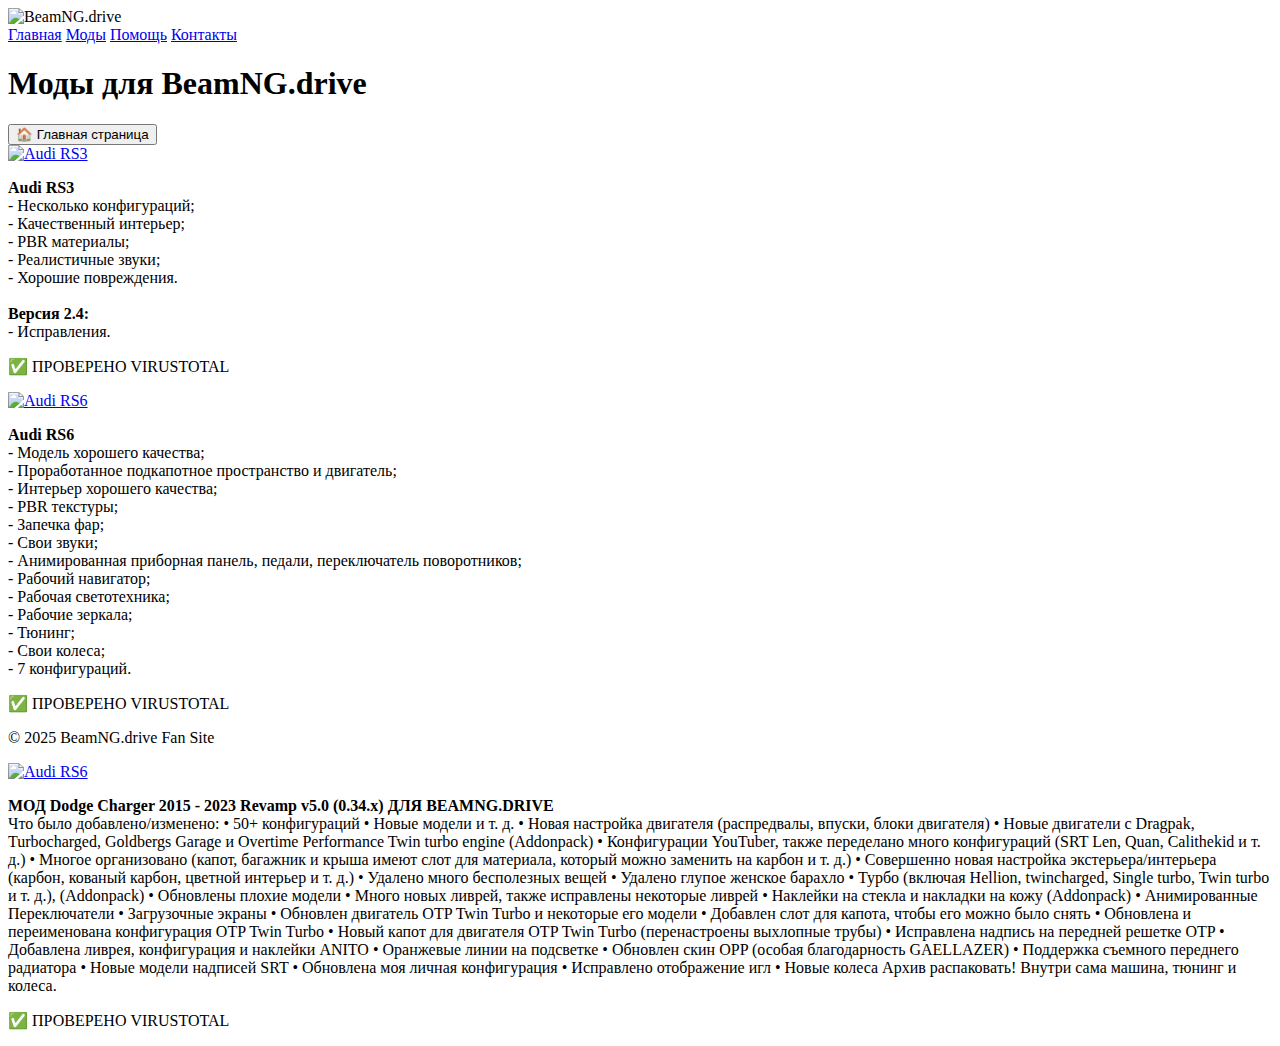
==== mods.html @ 4ffac9aa "Update mods.html" ====
<!DOCTYPE html>
<html lang="ru">
<head>
    <meta charset="UTF-8">
    <meta name="viewport" content="width=device-width, initial-scale=1.0">
    <title>Моды для BeamNG.drive</title>
    <link rel="icon" href="https://upload.wikimedia.org/wikipedia/commons/4/47/BeamNG_logo.png" type="image/png">
    <link rel="stylesheet" href="styles.css">
</head>
<body>
    <header>
        <img src="https://upload.wikimedia.org/wikipedia/commons/4/47/BeamNG_logo.png" alt="BeamNG.drive" class="logo">
        <nav>
            <a href="index.html">Главная</a>
            <a href="mods.html">Моды</a>
            <a href="help.html">Помощь</a>
            <a href="contacts.html">Контакты</a>
        </nav>
    </header>

    <main>
        <h1>Моды для BeamNG.drive</h1>

        <button class="btn-home" onclick="location.href='index.html'">🏠 Главная страница</button>

        <div class="mod-container">
            <div class="mod">
                <a href="https://modsfire.com/D6G5d3CK4CPFRjK" target="_blank">
                    <img src="https://stmods.org/beamng_drive/mods/audi_rs3_2022_by_sheik_for_beamng/audi_rs3_2022_by_sheik_for_beamng_img3.jpg?" alt="Audi RS3">
                </a>
                <p>
                    <strong>Audi RS3</strong><br>
                    - Несколько конфигураций;<br>
                    - Качественный интерьер;<br>
                    - PBR материалы;<br>
                    - Реалистичные звуки;<br>
                    - Хорошие повреждения.<br><br>
                    <strong>Версия 2.4:</strong><br>
                    - Исправления.
                </p>
                <p class="verified">✅ ПРОВЕРЕНО VIRUSTOTAL</p>
            </div>

            <div class="mod">
                <a href="https://stmods.org/beamng_drive/mods/audi_rs6_c8_by_mealtyx_mods_for_beamng/" target="_blank">
                    <img src="https://stmods.org/beamng_drive/mods/audi_rs6_c8_by_mealtyx_mods_for_beamng/audi_rs6_c8_by_mealtyx_mods_for_beamng_img4.jpg?6739dc0dd1601" alt="Audi RS6">
                </a>
                <p>
                    <strong>Audi RS6</strong><br>
                    - Модель хорошего качества;<br>
                    - Проработанное подкапотное пространство и двигатель;<br>
                    - Интерьер хорошего качества;<br>
                    - PBR текстуры;<br>
                    - Запечка фар;<br>
                    - Свои звуки;<br>
                    - Анимированная приборная панель, педали, переключатель поворотников;<br>
                    - Рабочий навигатор;<br>
                    - Рабочая светотехника;<br>
                    - Рабочие зеркала;<br>
                    - Тюнинг;<br>
                    - Свои колеса;<br>
                    - 7 конфигураций.
                </p>
                <p class="verified">✅ ПРОВЕРЕНО VIRUSTOTAL</p>
            </div>
        </div>
    </main>

    <footer>
        <p>© 2025 BeamNG.drive Fan Site</p>
    </footer>

                <div class="mod">
                <a href="https://modsfire.com/Z2L9H3bA609z3GO" target="_blank">
                    <img src="https://modsgaming.ru/_ld/1434/55291242.jpg" alt="Audi RS6">
                </a>
                <p>
                    <strong>МОД Dodge Charger 2015 - 2023 Revamp v5.0 (0.34.x) ДЛЯ BEAMNG.DRIVE</strong><br>
             
Что было добавлено/изменено:
• 50+ конфигураций
• Новые модели и т. д.
• Новая настройка двигателя (распредвалы, впуски, блоки двигателя)
• Новые двигатели с Dragpak, Turbocharged, Goldbergs Garage и Overtime Performance Twin turbo engine (Addonpack)
• Конфигурации YouTuber, также переделано много конфигураций (SRT Len, Quan, Calithekid и т. д.)
• Многое организовано (капот, багажник и крыша имеют слот для материала, который можно заменить на карбон и т. д.)
• Совершенно новая настройка экстерьера/интерьера (карбон, кованый карбон, цветной интерьер и т. д.)
• Удалено много бесполезных вещей
• Удалено глупое женское барахло
• Турбо (включая Hellion, twincharged, Single turbo, Twin turbo и т. д.), (Addonpack)
• Обновлены плохие модели
• Много новых ливрей, также исправлены некоторые ливрей
• Наклейки на стекла и накладки на кожу (Addonpack)
• Анимированные Переключатели
• Загрузочные экраны
• Обновлен двигатель OTP Twin Turbo и некоторые его модели
• Добавлен слот для капота, чтобы его можно было снять
• Обновлена ​​и переименована конфигурация OTP Twin Turbo
• Новый капот для двигателя OTP Twin Turbo (перенастроены выхлопные трубы)
• Исправлена ​​надпись на передней решетке OTP
• Добавлена ​​ливрея, конфигурация и наклейки ANITO
• Оранжевые линии на подсветке
• Обновлен скин OPP (особая благодарность GAELLAZER)
• Поддержка съемного переднего радиатора
• Новые модели надписей SRT
• Обновлена ​​моя личная конфигурация
• Исправлено отображение игл
• Новые колеса

Архив распаковать! Внутри сама машина, тюнинг и колеса.
                </p>
                <p class="verified">✅ ПРОВЕРЕНО VIRUSTOTAL</p>
            </div>
</body>
</html>
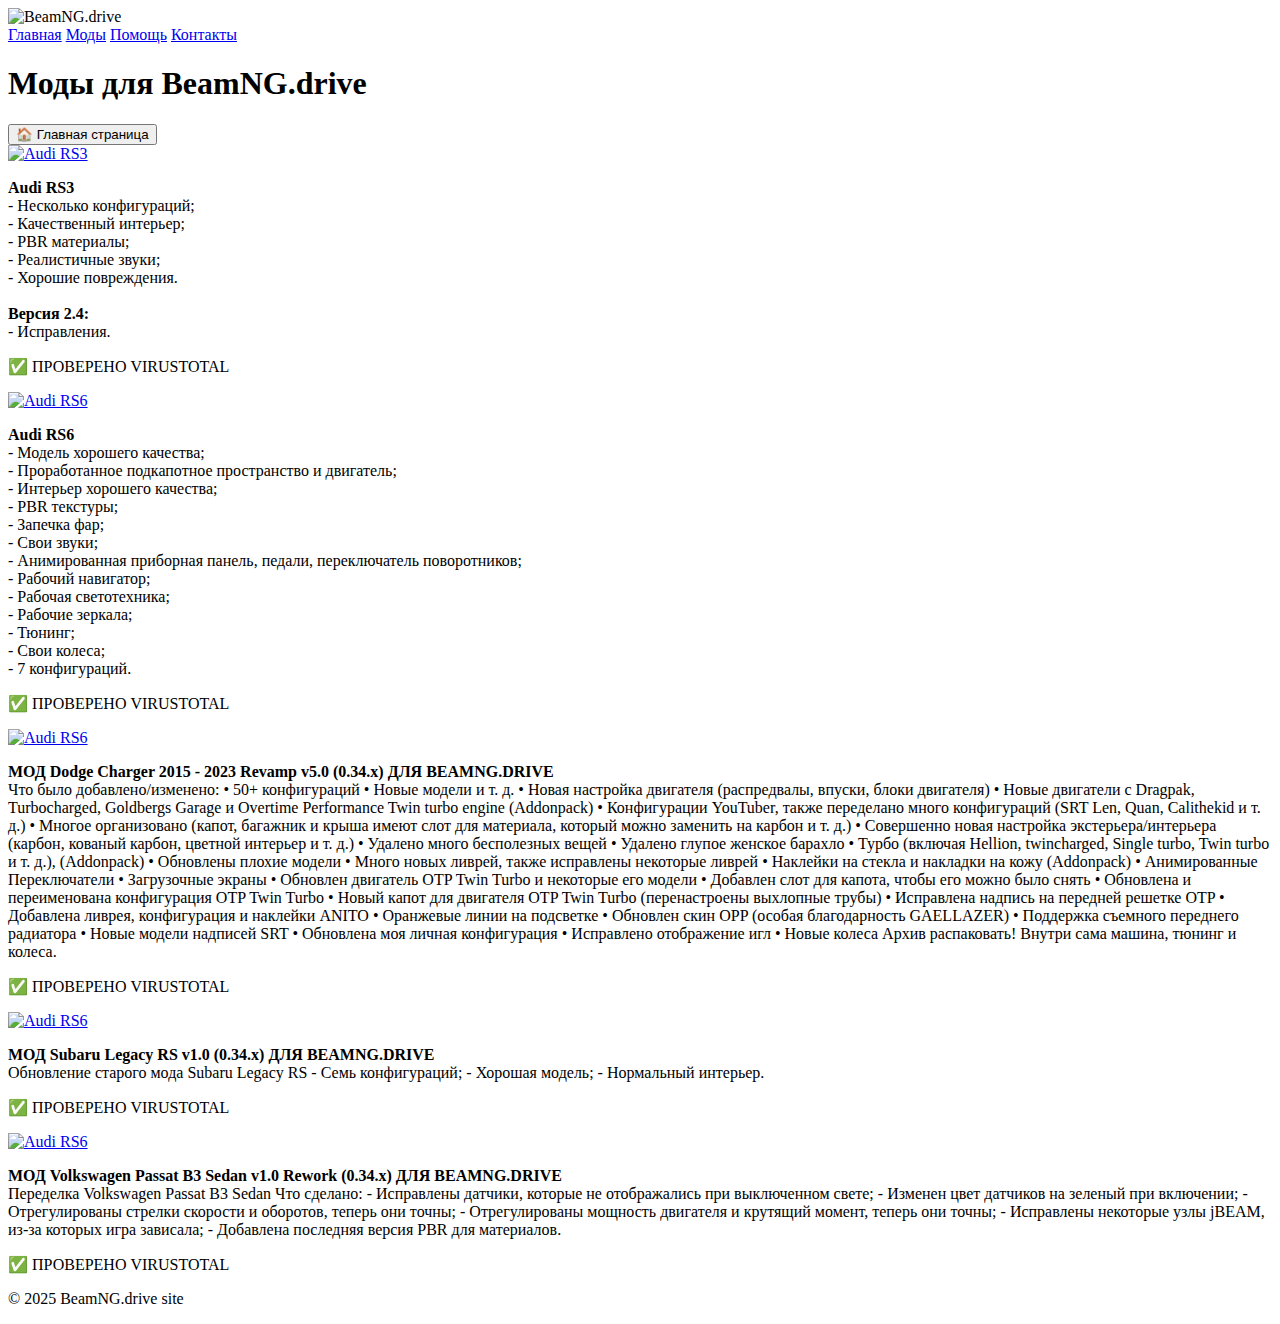
==== commit 1ae9446c: "Update mods.html" ====
--- a/mods.html
+++ b/mods.html
@@ -66,9 +66,7 @@
         </div>
     </main>
 
-    <footer>
-        <p>© 2025 BeamNG.drive Fan Site</p>
-    </footer>
+
 
                 <div class="mod">
                 <a href="https://modsfire.com/Z2L9H3bA609z3GO" target="_blank">
@@ -111,5 +109,52 @@
                 </p>
                 <p class="verified">✅ ПРОВЕРЕНО VIRUSTOTAL</p>
             </div>
+
+
+                    <div class="mod">
+                <a href="https://modsfire.com/669GZ5057z1lGZ9" target="_blank">
+                    <img src="https://modsgaming.ru/_ld/1434/21536652.jpg" alt="Audi RS6">
+                </a>
+                <p>
+                    <strong>МОД Subaru Legacy RS v1.0 (0.34.x) ДЛЯ BEAMNG.DRIVE</strong><br>
+             
+
+Обновление старого мода Subaru Legacy RS 
+- Семь конфигураций;
+- Хорошая модель;
+- Нормальный интерьер.
+                    
+                </p>
+                <p class="verified">✅ ПРОВЕРЕНО VIRUSTOTAL</p>
+            </div>
+
+
+                        <div class="mod">
+                <a href="https://modsfire.com/NH1K990Y4tnYu9I" target="_blank">
+                    <img src="https://modsgaming.ru/_ld/1434/24999014.webp" alt="Audi RS6">
+                </a>
+                <p>
+                    <strong>МОД Volkswagen Passat B3 Sedan v1.0 Rework (0.34.x) ДЛЯ BEAMNG.DRIVE</strong><br>
+             
+
+
+Переделка Volkswagen Passat B3 Sedan
+Что сделано:
+- Исправлены датчики, которые не отображались при выключенном свете;
+- Изменен цвет датчиков на зеленый при включении;
+- Отрегулированы стрелки скорости и оборотов, теперь они точны;
+- Отрегулированы мощность двигателя и крутящий момент, теперь они точны;
+- Исправлены некоторые узлы jBEAM, из-за которых игра зависала;
+- Добавлена ​​последняя версия PBR для материалов.
+                    
+                </p>
+                <p class="verified">✅ ПРОВЕРЕНО VIRUSTOTAL</p>
+            </div>
+
+        <footer>
+        <p>© 2025 BeamNG.drive site</p>
+    </footer>
+
+    
 </body>
 </html>
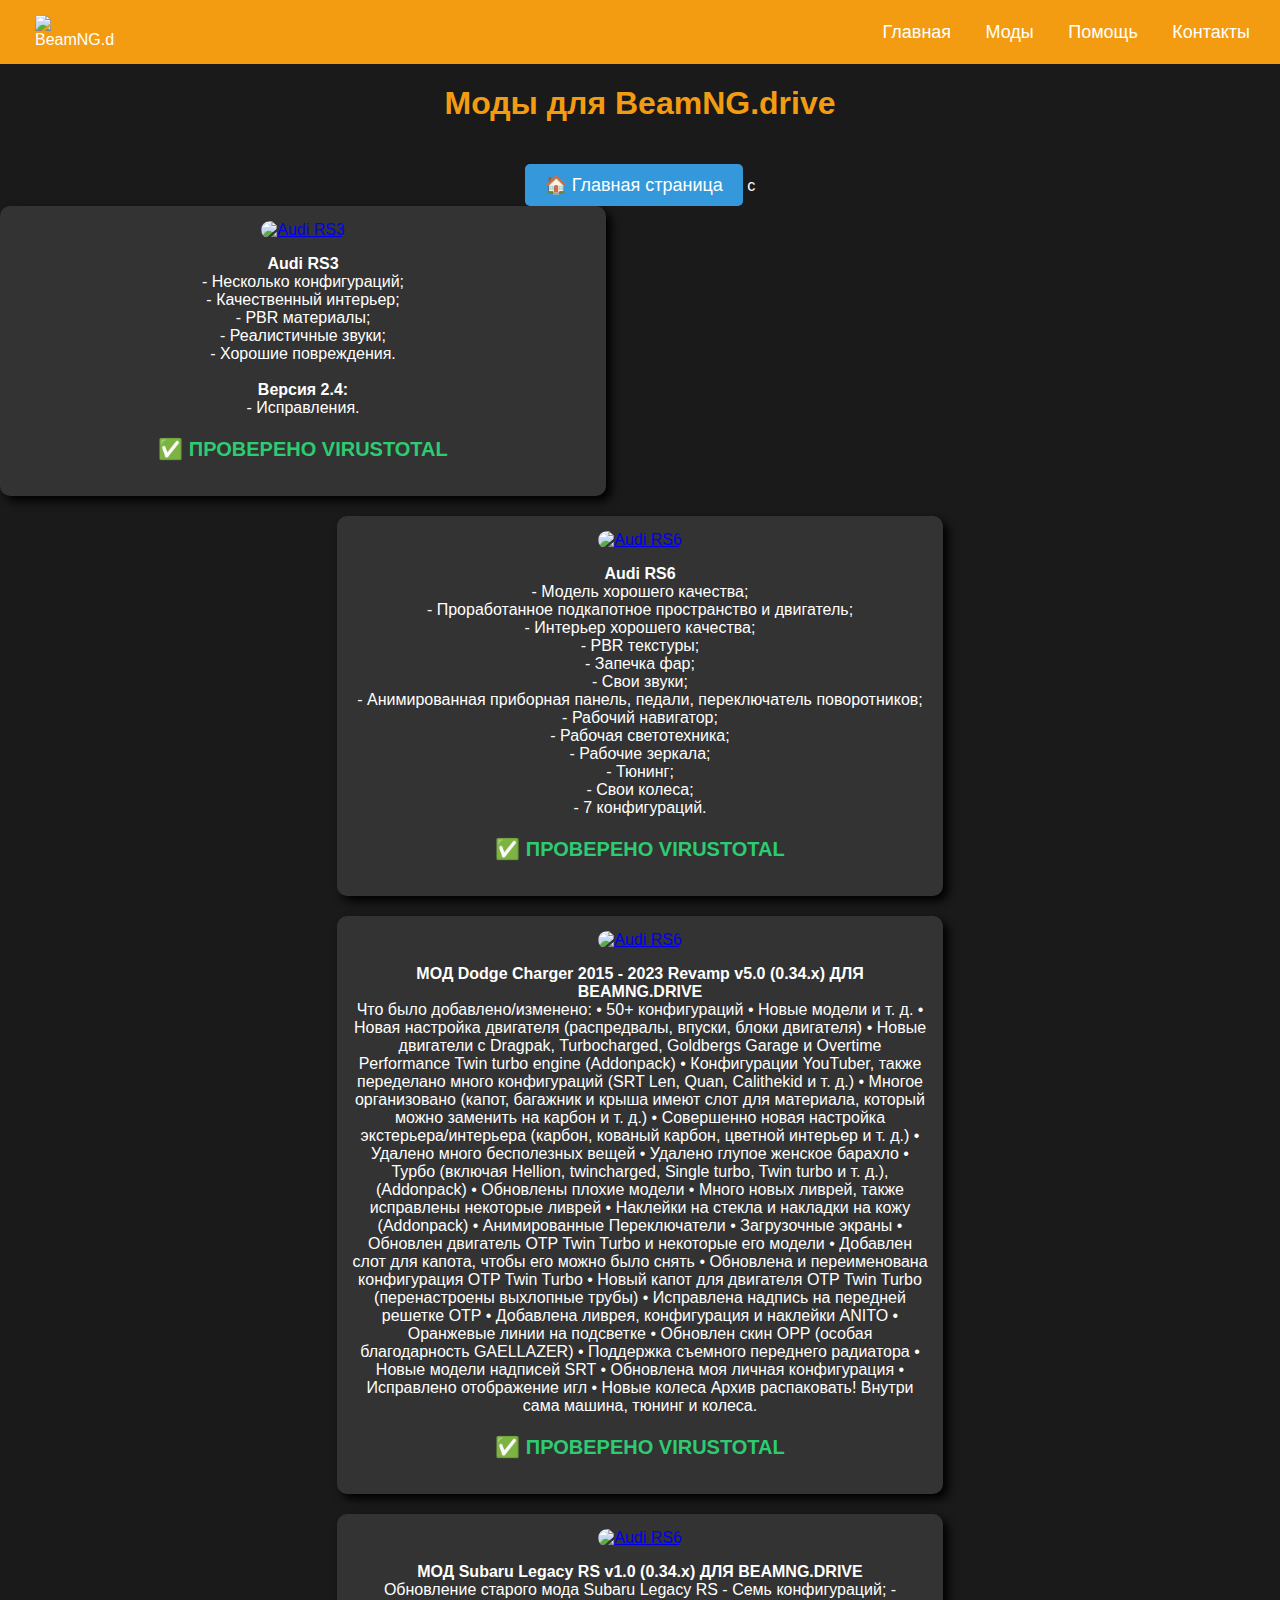
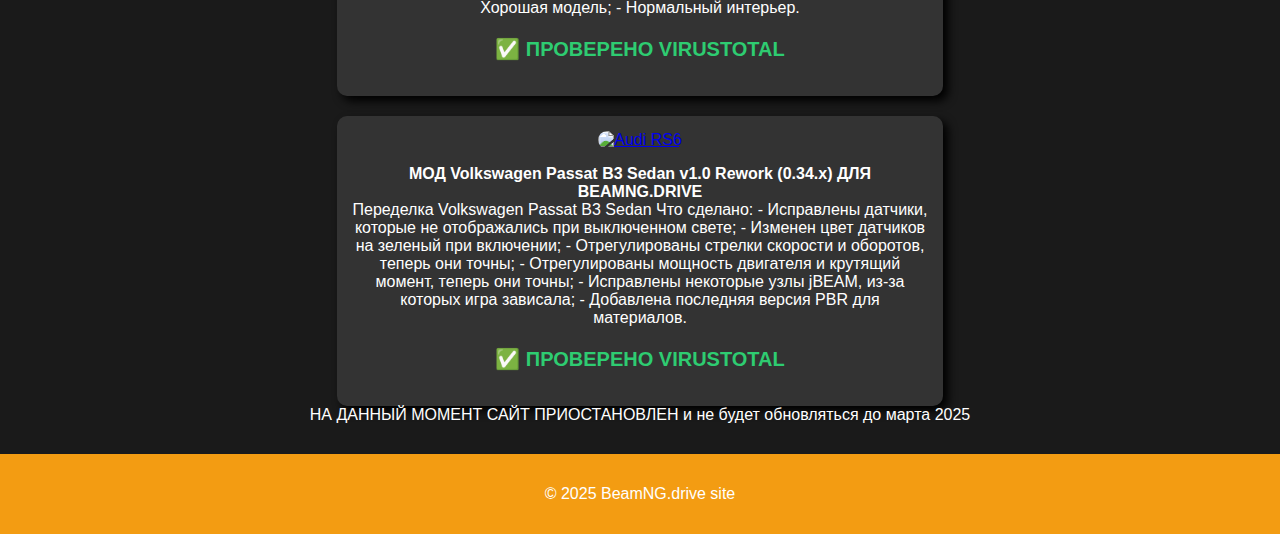
==== commit f89132a7: "Update mods.html" ====
--- a/mods.html
+++ b/mods.html
@@ -23,7 +23,7 @@
 
         <button class="btn-home" onclick="location.href='index.html'">🏠 Главная страница</button>
 
-        <div class="mod-container">
+      c
             <div class="mod">
                 <a href="https://modsfire.com/D6G5d3CK4CPFRjK" target="_blank">
                     <img src="https://stmods.org/beamng_drive/mods/audi_rs3_2022_by_sheik_for_beamng/audi_rs3_2022_by_sheik_for_beamng_img3.jpg?" alt="Audi RS3">
@@ -40,7 +40,7 @@
                 </p>
                 <p class="verified">✅ ПРОВЕРЕНО VIRUSTOTAL</p>
             </div>
-
+          <div class="mod-container">
             <div class="mod">
                 <a href="https://stmods.org/beamng_drive/mods/audi_rs6_c8_by_mealtyx_mods_for_beamng/" target="_blank">
                     <img src="https://stmods.org/beamng_drive/mods/audi_rs6_c8_by_mealtyx_mods_for_beamng/audi_rs6_c8_by_mealtyx_mods_for_beamng_img4.jpg?6739dc0dd1601" alt="Audi RS6">
@@ -67,7 +67,7 @@
     </main>
 
 
-
+              <div class="mod-container">
                 <div class="mod">
                 <a href="https://modsfire.com/Z2L9H3bA609z3GO" target="_blank">
                     <img src="https://modsgaming.ru/_ld/1434/55291242.jpg" alt="Audi RS6">
@@ -109,8 +109,9 @@
                 </p>
                 <p class="verified">✅ ПРОВЕРЕНО VIRUSTOTAL</p>
             </div>
+              </div>
 
-
+                <div class="mod-container">
                     <div class="mod">
                 <a href="https://modsfire.com/669GZ5057z1lGZ9" target="_blank">
                     <img src="https://modsgaming.ru/_ld/1434/21536652.jpg" alt="Audi RS6">
@@ -127,8 +128,9 @@
                 </p>
                 <p class="verified">✅ ПРОВЕРЕНО VIRUSTOTAL</p>
             </div>
+                     </div>  
 
-
+                       <div class="mod-container">
                         <div class="mod">
                 <a href="https://modsfire.com/NH1K990Y4tnYu9I" target="_blank">
                     <img src="https://modsgaming.ru/_ld/1434/24999014.webp" alt="Audi RS6">
@@ -150,6 +152,9 @@
                 </p>
                 <p class="verified">✅ ПРОВЕРЕНО VIRUSTOTAL</p>
             </div>
+                           </div>  
+
+    НА ДАННЫЙ МОМЕНТ САЙТ ПРИОСТАНОВЛЕН и не будет  обновляться до марта 2025
 
         <footer>
         <p>© 2025 BeamNG.drive site</p>
--- a/styles.css
+++ b/styles.css
@@ -0,0 +1,89 @@
+body {
+    font-family: Arial, sans-serif;
+    background: #1a1a1a;
+    color: white;
+    text-align: center;
+    margin: 0;
+    padding: 0;
+}
+header {
+    background: #f39c12;
+    padding: 15px;
+    display: flex;
+    justify-content: space-between;
+    align-items: center;
+}
+.logo {
+    width: 80px;
+    margin-left: 20px;
+}
+nav a {
+    color: white;
+    text-decoration: none;
+    margin: 0 15px;
+    font-size: 18px;
+}
+nav a:hover {
+    text-decoration: underline;
+}
+h1 {
+    color: #f39c12;
+}
+.game-image {
+    width: 90%;
+    max-width: 800px;
+    border-radius: 10px;
+    box-shadow: 5px 5px 15px black;
+    margin-top: 20px;
+}
+.mod-container {
+    display: flex;
+    justify-content: center;
+    gap: 20px;
+    margin-top: 20px;
+}
+.mod {
+    background: #333;
+    padding: 15px;
+    border-radius: 10px;
+    width: 45%;
+    box-shadow: 5px 5px 10px black;
+}
+.mod img {
+    width: 100%;
+    border-radius: 10px;
+    cursor: pointer;
+}
+.verified {
+    font-size: 20px;
+    color: #2ecc71;
+    font-weight: bold;
+}
+.btn-home {
+    background: #3498db;
+    color: white;
+    border: none;
+    padding: 10px 20px;
+    font-size: 18px;
+    cursor: pointer;
+    border-radius: 5px;
+    margin-top: 20px;
+}
+.btn-home:hover {
+    background: #2980b9;
+}
+footer {
+    margin-top: 30px;
+    background: #f39c12;
+    padding: 15px;
+}
+
+
+.mod2 {
+    color: orange;
+    background-color: orange;
+    border: 20px solid orange;
+    text-decoration: underline;
+    text-shadow: #0099ff; 
+    border-radius:100%
+}
